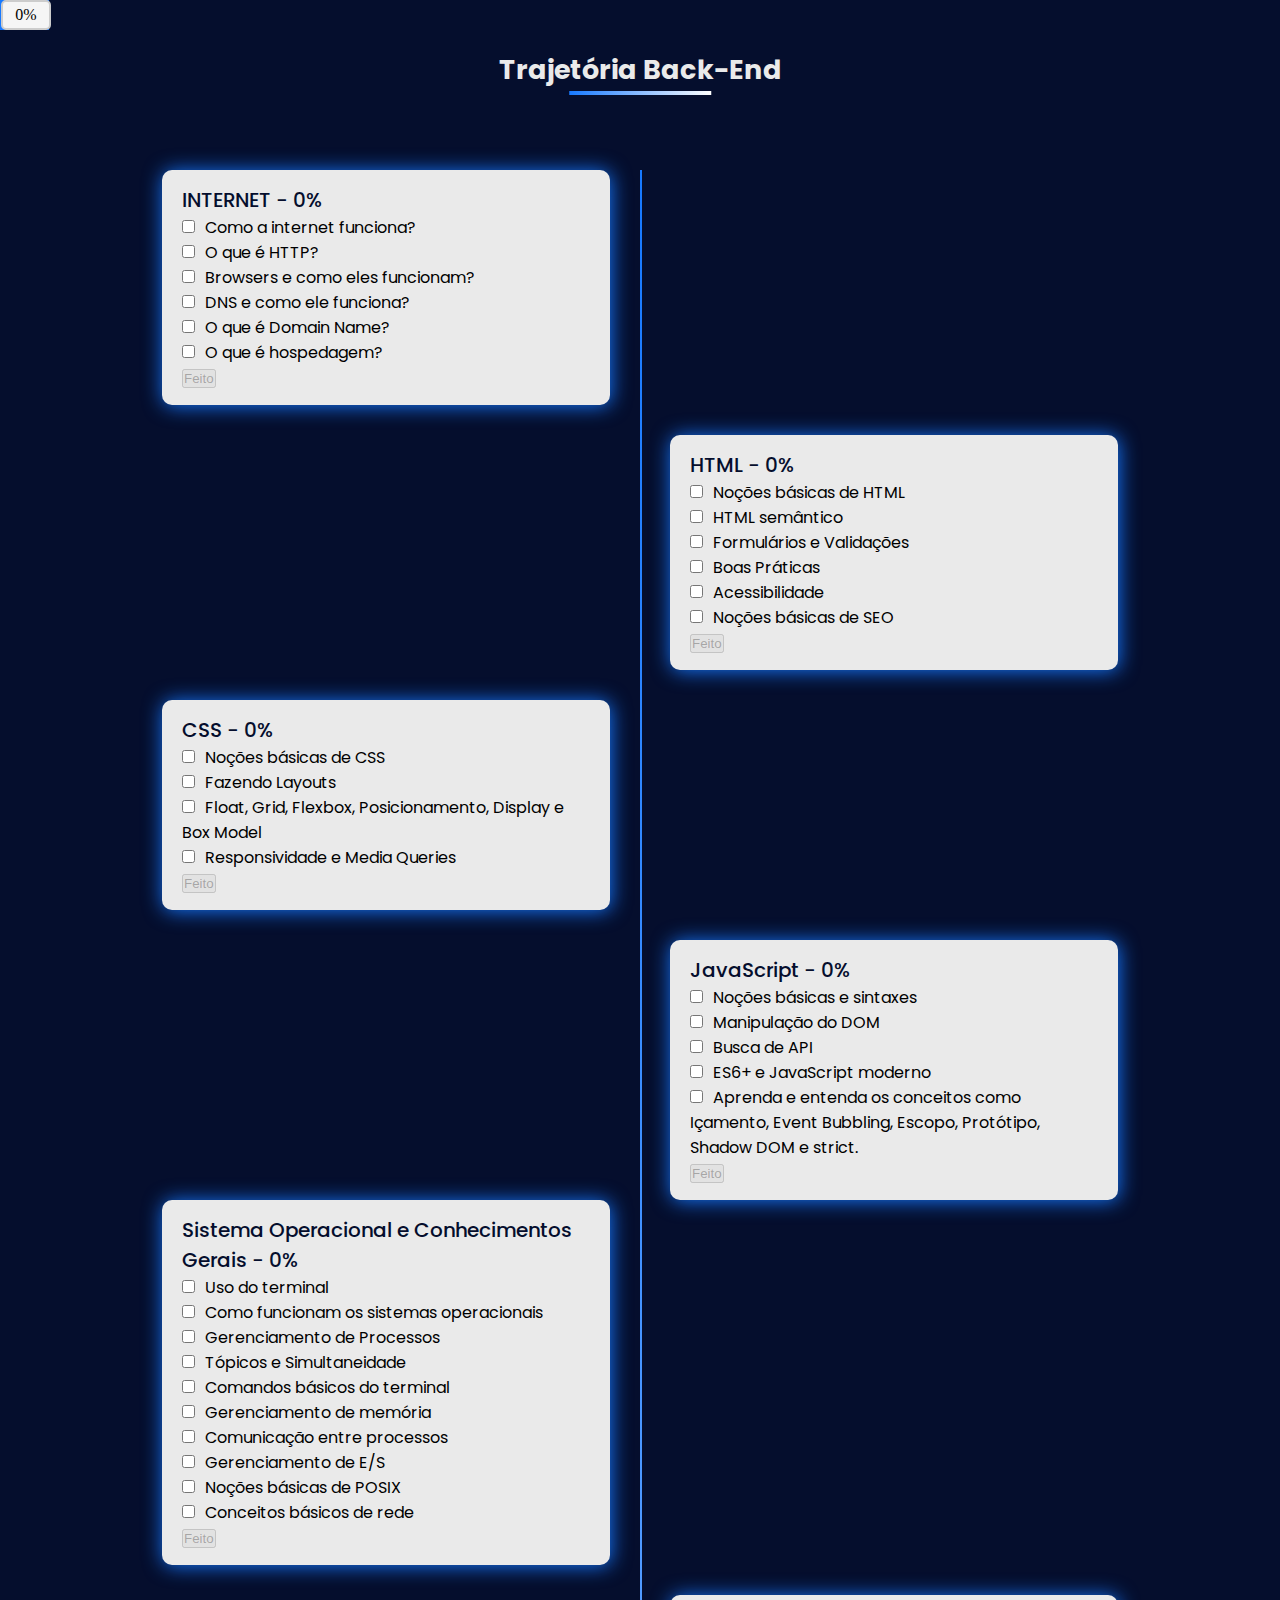
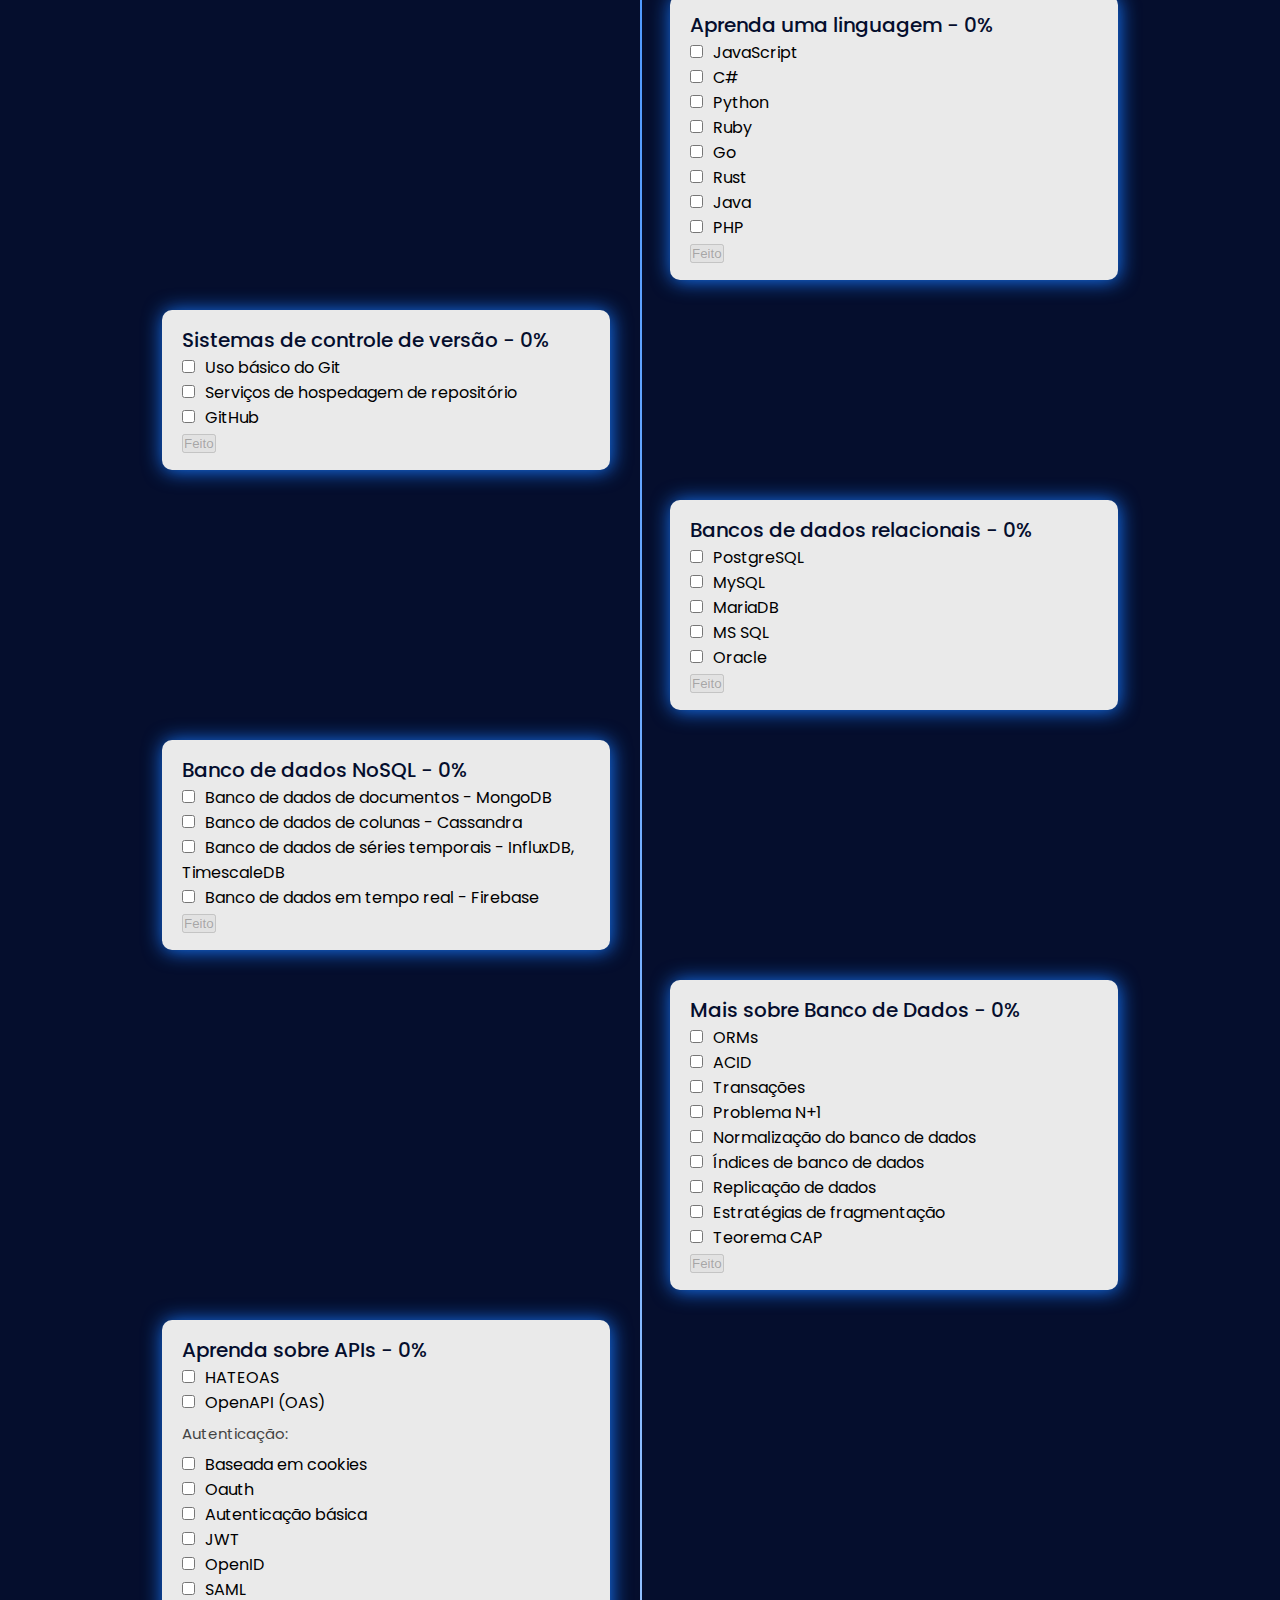
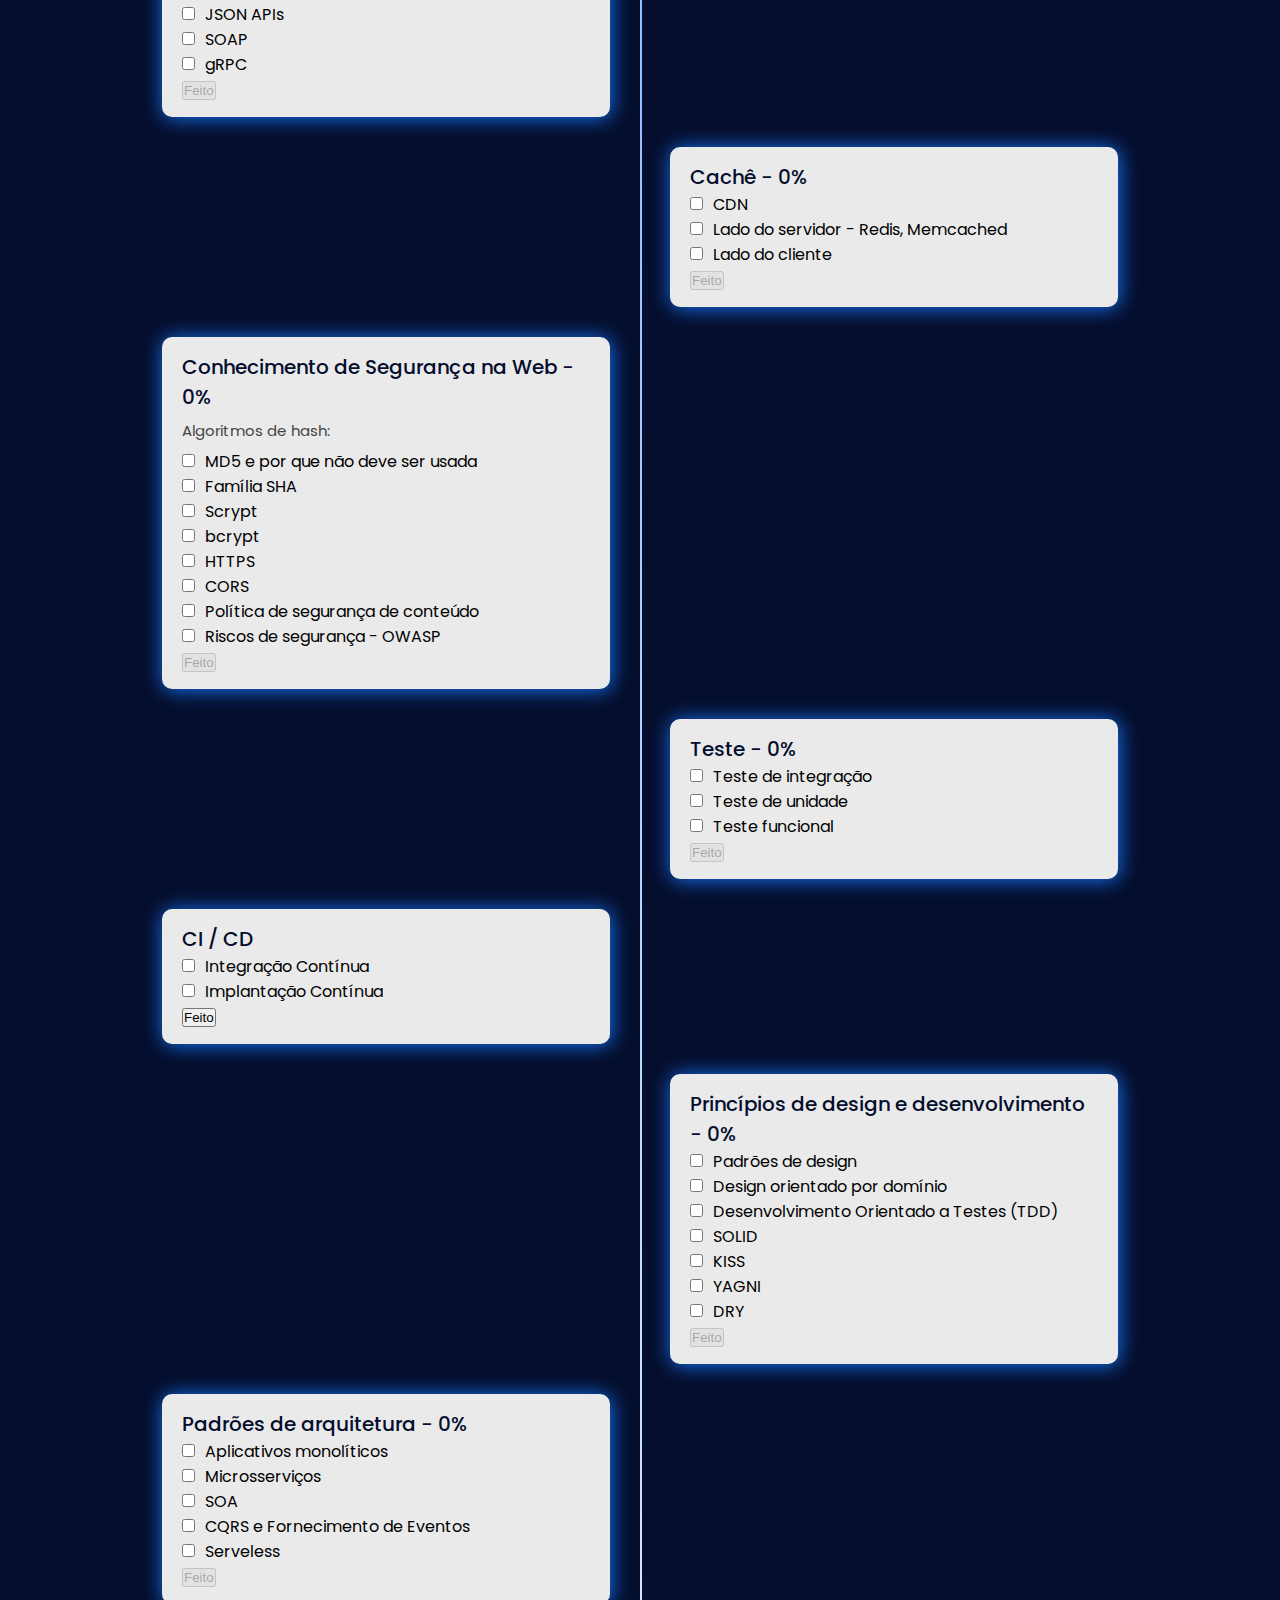
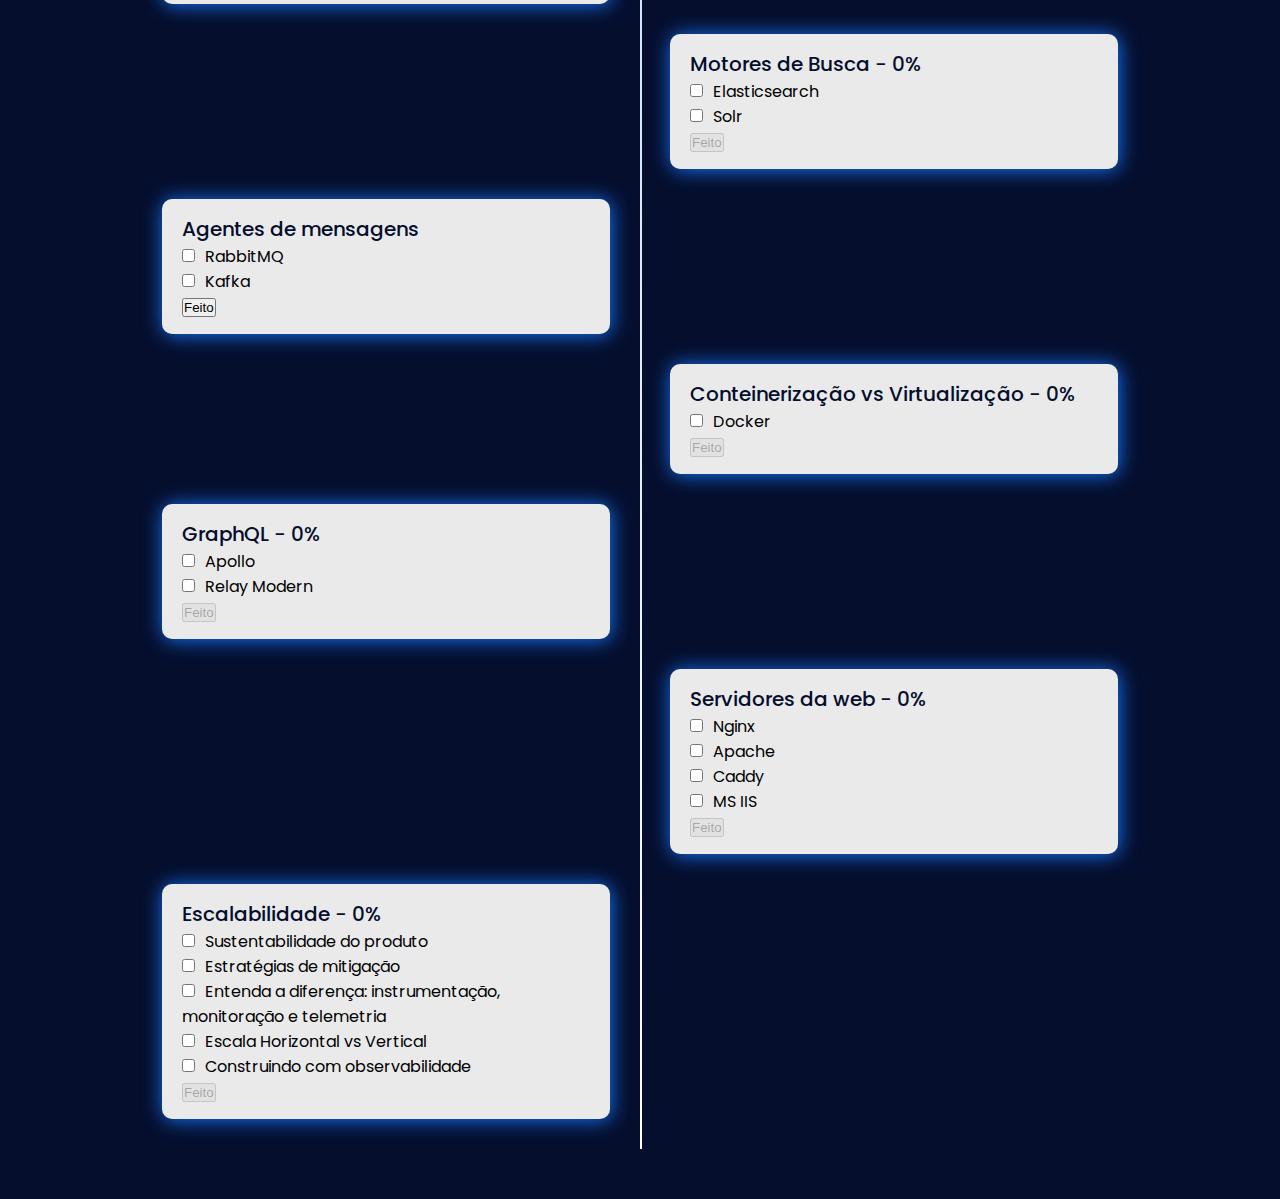
==== back.html @ 2100e8e8 "commit entrega" ====
<!DOCTYPE html>
<html lang="pt-br">

<head>
    <meta charset="UTF-8">
    <meta http-equiv="X-UA-Compatible" content="IE=edge">
    <meta name="viewport" content="width=device-width, initial-scale=1.0">
    <title>Trajetória: Back-End</title>
    <link rel="stylesheet" href="front.css">
</head>

<body>
    <div class="loading">
        <div class="loading-bar" style="max-width: 0%;">
            <span class="percent_span">0%</span>
        </div>
    </div>
    <div class="main">
        <h3 class="heading">Trajetória Back-End</h3>
        <div class="container">
            <ul>
                <li id="internet">
                    <h3 id="internetTitle" class="title">INTERNET</h3>
                    <label><input type="checkbox" name="">Como a internet funciona?</label>
                    <label><input type="checkbox" name="">O que é HTTP?</label>
                    <label><input type="checkbox" name="">Browsers e como eles funcionam?</label>
                    <label><input type="checkbox" name="">DNS e como ele funciona?</label>
                    <label><input type="checkbox" name="">O que é Domain Name?</label>
                    <label><input type="checkbox" name="">O que é hospedagem?</label>
                    <span class="cicle"></span>
                    <button id="internetButton" onclick="">Feito</button>
                </li>
                <li id="html">
                    <h3 id="htmlTitle" class="title">HTML</h3>
                    <label><input type="checkbox" name="">Noções básicas de HTML
                    </label>
                    <label><input type="checkbox" name="">HTML semântico</label>
                    <label><input type="checkbox" name="">Formulários e Validações
                    </label>
                    <label><input type="checkbox" name="">Boas Práticas</label>
                    <label><input type="checkbox" name="">Acessibilidade
                    </label>
                    <label><input type="checkbox" name="">Noções básicas de SEO
                    </label>
                    <span class="cicle"></span>
                    <button id="htmlButton" onclick="">Feito</button>
                </li>
                <li id="css">
                    <h3 id="cssTitle" class="title">CSS</h3>
                    <label><input type="checkbox" name="">Noções básicas de CSS</label>
                    <label><input type="checkbox" name="">Fazendo Layouts</label>
                    <label><input type="checkbox" name="">Float, Grid, Flexbox, Posicionamento, Display e Box
                        Model</label>
                    <label><input type="checkbox" name="">Responsividade e Media Queries</label>
                    <span class="cicle"></span>
                    <button id="cssButton" onclick="">Feito</button>
                </li>
                <li id="javascript">
                    <h3 id="javascriptTitle" class="title">JavaScript
                    </h3>
                    <label><input type="checkbox" name="">Noções básicas e sintaxes</label>
                    <label><input type="checkbox" name="">Manipulação do DOM</label>
                    <label><input type="checkbox" name="">Busca de API</label>
                    <label><input type="checkbox" name="">ES6+ e JavaScript moderno
                    </label>
                    <label><input type="checkbox" name="">Aprenda e entenda os conceitos como Içamento, Event Bubbling,
                        Escopo, Protótipo, Shadow DOM e strict.</label>
                    <span class="cicle"></span>
                    <button id="javascriptButton" onclick="">Feito</button>
                </li>
                <li id="so">
                    <h3 id="soTitle" class="title">Sistema Operacional e Conhecimentos Gerais</h3>
                    <label><input type="checkbox" name="">Uso do terminal</label>
                    <label><input type="checkbox" name="">Como funcionam os sistemas operacionais</label>
                    <label><input type="checkbox" name="">Gerenciamento de Processos</label>
                    <label><input type="checkbox" name="">Tópicos e Simultaneidade</label>
                    <label><input type="checkbox" name="">Comandos básicos do terminal</label>
                    <label><input type="checkbox" name="">Gerenciamento de memória</label>
                    <label><input type="checkbox" name="">Comunicação entre processos</label>
                    <label><input type="checkbox" name="">Gerenciamento de E/S</label>
                    <label><input type="checkbox" name="">Noções básicas de POSIX</label>
                    <label><input type="checkbox" name="">Conceitos básicos de rede</label>
                    <span class="cicle"></span>
                    <button id="soButton" onclick="">Feito</button>
                </li>
                <li id="lgn">
                    <h3 id="lgnTitle" class="title">Aprenda uma linguagem</h3>
                    <label><input type="checkbox" name="">JavaScript</label>
                    <label><input type="checkbox" name="">C#</label>
                    <label><input type="checkbox" name="">Python</label>
                    <label><input type="checkbox" name="">Ruby</label>
                    <label><input type="checkbox" name="">Go</label>
                    <label><input type="checkbox" name="">Rust</label>
                    <label><input type="checkbox" name="">Java</label>
                    <label><input type="checkbox" name="">PHP</label>
                    <span class="cicle"></span>
                    <button id="lgnButton" onclick="">Feito</button>
                </li>
                <li id="scv">
                    <h3 id="scvTitle" class="title">Sistemas de controle de versão
                    </h3>
                    <label><input type="checkbox" name="">Uso básico do Git</label>
                    <label><input type="checkbox" name="">Serviços de hospedagem de repositório</label>
                    <label><input type="checkbox" name="">GitHub</label>
                    <span class="cicle"></span>
                    <button id="scvButton" onclick="">Feito</button>
                </li>
                <li id="db">
                    <h3 id="dbTitle" class="title">Bancos de dados relacionais</h3>
                    <label><input type="checkbox" name="">PostgreSQL</label>
                    <label><input type="checkbox" name="">MySQL</label>
                    <label><input type="checkbox" name="">MariaDB</label>
                    <label><input type="checkbox" name="">MS SQL</label>
                    <label><input type="checkbox" name="">Oracle</label>
                    <span class="cicle"></span>
                    <button id="dbButton" onclick="">Feito</button>
                </li>
                <li id="dbn">
                    <h3 id="dbnTitle" class="title">Banco de dados NoSQL</h3>
                    <label><input type="checkbox" name="">Banco de dados de documentos - MongoDB</label>
                    <label><input type="checkbox" name="">Banco de dados de colunas - Cassandra</label>
                    <label><input type="checkbox" name="">Banco de dados de séries temporais - InfluxDB,
                        TimescaleDB</label>
                    <label><input type="checkbox" name="">Banco de dados em tempo real - Firebase</label>
                    <span class="cicle"></span>
                    <button id="dbnButton" onclick="">Feito</button>
                </li>
                <li id="mdb">
                    <h3 id="mdbTitle" class="title">Mais sobre Banco de Dados
                    </h3>
                    <label><input type="checkbox" name="">ORMs</label>
                    <label><input type="checkbox" name="">ACID</label>
                    <label><input type="checkbox" name="">Transações</label>
                    <label><input type="checkbox" name="">Problema N+1</label>
                    <label><input type="checkbox" name="">Normalização do banco de dados</label>
                    <label><input type="checkbox" name="">Índices de banco de dados</label>
                    <label><input type="checkbox" name="">Replicação de dados</label>
                    <label><input type="checkbox" name="">Estratégias de fragmentação</label>
                    <label><input type="checkbox" name="">Teorema CAP</label>
                    <span class="cicle"></span>
                    <button id="mdbButton" onclick="">Feito</button>
                </li>
                <li id="aapi">
                    <h3 id="aapiTitle" class="title">Aprenda sobre APIs</h3>
                    <label><input type="checkbox" name="">HATEOAS</label>
                    <label><input type="checkbox" name="">OpenAPI (OAS)</label>
                    <p>Autenticação:</p>
                    <label><input type="checkbox" name="">Baseada em cookies</label>
                    <label><input type="checkbox" name="">Oauth</label>
                    <label><input type="checkbox" name="">Autenticação básica</label>
                    <label><input type="checkbox" name="">JWT</label>
                    <label><input type="checkbox" name="">OpenID</label>
                    <label><input type="checkbox" name="">SAML</label>
                    <label><input type="checkbox" name="">JSON APIs</label>
                    <label><input type="checkbox" name="">SOAP</label>
                    <label><input type="checkbox" name="">gRPC</label>
                    <span class="cicle"></span>
                    <button id="aapiButton" onclick="">Feito</button>
                </li>
                <li id="cache">
                    <h3 id="cacheTitle" class="title">Cachê</h3>
                    <label><input type="checkbox" name="">CDN</label>
                    <label><input type="checkbox" name="">Lado do servidor - Redis, Memcached</label>
                    <label><input type="checkbox" name="">Lado do cliente</label>
                    <span class="cicle"></span>
                    <button id="cacheButton" onclick="">Feito</button>
                </li>
                <li id="csw">
                    <h3 id="cswTitle" class="title">Conhecimento de Segurança na Web</h3>
                    <p>Algoritmos de hash:</p>
                    <label><input type="checkbox" name="">MD5 e por que não deve ser usada</label>
                    <label><input type="checkbox" name="">Família SHA</label>
                    <label><input type="checkbox" name="">Scrypt</label>
                    <label><input type="checkbox" name="">bcrypt</label>
                    <label><input type="checkbox" name="">HTTPS</label>
                    <label><input type="checkbox" name="">CORS</label>
                    <label><input type="checkbox" name="">Política de segurança de conteúdo</label>
                    <label><input type="checkbox" name="">Riscos de segurança - OWASP</label>
                    <span class="cicle"></span>
                    <button id="cswButton" onclick="">Feito</button>
                </li>
                <li id="teste">
                    <h3 id="testeTitle" class="title">Teste</h3>
                    <label><input type="checkbox" name="">Teste de integração</label>
                    <label><input type="checkbox" name="">Teste de unidade</label>
                    <label><input type="checkbox" name="">Teste funcional</label>
                    <span class="cicle"></span>
                    <button id="testeButton" onclick="">Feito</button>
                </li>
                <li id="cicd">
                    <h3 id="cicdTitle" class="title">CI / CD</h3>
                    <label><input type="checkbox" name="">Integração Contínua</label>
                    <label><input type="checkbox" name="">Implantação Contínua</label>
                    <span class="cicle"></span>
                    <button id="cicdButton" onclick="">Feito</button>
                </li>
                <li id="pdd">
                    <h3 id="pddTitle" class="title">Princípios de design e desenvolvimento</h3>
                    <label><input type="checkbox" name="">Padrões de design</label>
                    <label><input type="checkbox" name="">Design orientado por domínio</label>
                    <label><input type="checkbox" name="">Desenvolvimento Orientado a Testes (TDD)</label>
                    <label><input type="checkbox" name="">SOLID</label>
                    <label><input type="checkbox" name="">KISS</label>
                    <label><input type="checkbox" name="">YAGNI</label>
                    <label><input type="checkbox" name="">DRY</label>
                    <span class="cicle"></span>
                    <button id="pddButton" onclick="">Feito</button>
                </li>
                <li id="pa">
                    <h3 id="paTitle" class="title">Padrões de arquitetura</h3>
                    <label><input type="checkbox" name="">Aplicativos monolíticos</label>
                    <label><input type="checkbox" name="">Microsserviços</label>
                    <label><input type="checkbox" name="">SOA</label>
                    <label><input type="checkbox" name="">CQRS e Fornecimento de Eventos</label>
                    <label><input type="checkbox" name="">Serveless</label>
                    <span class="cicle"></span>
                    <button id="paButton" onclick="">Feito</button>
                </li>
                <li id="mb">
                    <h3 id="mbTitle" class="title">Motores de Busca</h3>
                    <label><input type="checkbox" name="">Elasticsearch</label>
                    <label><input type="checkbox" name="">Solr</label>
                    <span class="cicle"></span>
                    <button id="mbButton" onclick="">Feito</button>
                </li>
                <li id="am">
                    <h3 id="amTitle" class="title">Agentes de mensagens</h3>
                    <label><input type="checkbox" name="">RabbitMQ</label>
                    <label><input type="checkbox" name="">Kafka</label>
                    <span class="cicle"></span>
                    <button id="amButton" onclick="">Feito</button>
                </li>
                <li id="docker">
                    <h3 id="dockerTitle" class="title">Conteinerização vs Virtualização</h3>
                    <label><input type="checkbox" name="">Docker</label>
                    <span class="cicle"></span>
                    <button id="dockerButton" onclick="">Feito</button>
                </li>
                <li id="graphql">
                    <h3 id="graphqlTitle" class="title">GraphQL</h3>
                    <label><input type="checkbox" name="">Apollo</label>
                    <label><input type="checkbox" name="">Relay Modern</label>
                    <span class="cicle"></span>
                    <button id="graphqlButton" onclick="">Feito</button>
                </li>
                <li id="sweb">
                    <h3 id="swebTitle" class="title">Servidores da web</h3>
                    <label><input type="checkbox" name="">Nginx</label>
                    <label><input type="checkbox" name="">Apache</label>
                    <label><input type="checkbox" name="">Caddy</label>
                    <label><input type="checkbox" name="">MS IIS</label>
                    <span class="cicle"></span>
                    <button id="swebButton" onclick="">Feito</button>
                </li>
                <li id="esc">
                    <h3 id="escTitle" class="title">Escalabilidade</h3>
                    <label><input type="checkbox" name="">Sustentabilidade do produto</label>
                    <label><input type="checkbox" name="">Estratégias de mitigação</label>
                    <label><input type="checkbox" name="">Entenda a diferença: instrumentação, monitoração e
                        telemetria</label>
                    <label><input type="checkbox" name="">Escala Horizontal vs Vertical</label>
                    <label><input type="checkbox" name="">Construindo com observabilidade</label>
                    <span class="cicle"></span>
                    <button id="escButton" onclick="">Feito</button>
                </li>
            </ul>
        </div>
    </div>

    <script>

        /* Array de input checkados para salvar em localhost */
        let arrayCheckeds = [];

        // Pega a barra de loading
        let loadingBar = document.querySelector('.loading .loading-bar');

        // Cria uma porcentagem
        let percent = 0;

        // Pega todos os inputs de checkbox e adiciona evento de clique */
        let checks = document.querySelectorAll('input[type=checkbox]');
        let qntChecks = checks.length;

        checks.forEach(
            (c,id)=>{
                c.addEventListener('click', toggleCheck);
                /* Marca o input para salvar no localStorage */
                c.setAttribute('data-id', id);
        });
        


        /* Total de inputs checkados */
        let qntChecked = 0;

        /* Cria um array de modais já preenchidos */
        let modalsChecked = [];

        // Evento do clique 
        function toggleCheck(e){

    
            /* Primeira sessão, pra salvar no array geral de números checkados */
            if(e.target.checked){
                /* Se o input estiver checkado, incrementa e salva no localStorage */
                arrayCheckeds.push(e.target.getAttribute('data-id'));
                //arrayCheckeds.push(e.target.getAttribute)
                qntChecked++;
            } else {
                qntChecked--;
                /* remove do array */
                arrayCheckeds = arrayCheckeds.filter((i)=>i != e.target.getAttribute('data-id'));
            }
            window.localStorage.setItem('backarrayCheckeds', JSON.stringify(arrayCheckeds));
            
            /* Segunda sessão */

            let currentId = e.target.parentElement.parentElement.getAttribute('id');
            //console.log(currentId);


            /* Salva o qntChecked no localStorage */
            window.localStorage.setItem('backqntChecked', qntChecked);

            /* Calcula a porcentagem */
            let result = (qntChecked * 100) / qntChecks;

            window.localStorage.setItem('backresult', result);

            /* Pega o inteiro do resultado da porcentagem e aplica ao width do loadingbar */
            loadingBar.style.maxWidth = `${parseInt(result)}%`;
            document.querySelector('.percent_span').innerText = `${parseInt(result)}%`;

            if(parseInt(result) == 100){
                alert("Parabéns, você atingiu o objetivo! =)");
            }
        }

           
        (function(){
            storeArrayCheckeds = JSON.parse(window.localStorage.getItem('backarrayCheckeds'));
            storeResult = window.localStorage.getItem('backresult');
            storeQntChecked = window.localStorage.getItem('backqntChecked');

            if(storeArrayCheckeds){
                arrayCheckeds = storeArrayCheckeds;

                if(arrayCheckeds){
                    arrayCheckeds.forEach((a)=>{
                        document.querySelectorAll('input[type=checkbox]')[a].checked = true;
                    });
                }
                qntChecked = storeQntChecked;
                result = window.localStorage.getItem('backresult');
                loadingBar.style.maxWidth = `${parseInt(result)}%`;
                document.querySelector('.percent_span').innerText = `${parseInt(result)}%`;
            }
        })();
        

    </script>

    <script src="back-script.js"></script>

</body>

</html>
---- front.css ----
@import url('https://fonts.googleapis.com/css?family=Poppins:200,300,400,500,600,700,800,900&display=swap');

* {
    margin: 0;
    padding: 0;
    box-sizing: border-box;
}

/* Scroll Bar */
::-webkit-scrollbar {
    width: 12px;
}

::-webkit-scrollbar-thumb {
    background: #1779ff;
    border-radius: 6px;
}

/* LOADING */
.loading {
    height: 30px;
    position: fixed;
    width: 100%;
    top: 0;
    z-index: 99;
    overflow: hidden;
    background-color: #050e2d;
}

.loading-bar {
    transition: all .3s ease-in;
    background-color: #1779ff;
    position: relative;
    height: 100%;
    min-width: 49px;
}

.loading-bar span {
    position: absolute;
    right: -2px;
    /* top: 5px; */
    width: 50px;
    text-align: center;
    border: 2px solid #ccc;
    border-radius: 5px;
    height: 100%;
    display: flex;
    justify-content: center;
    align-items: center;
    background: whitesmoke;
}

.main {
    width: 100%;
    height: auto;
    background-color: #050e2d;
    font-family: Poppins;
    padding: 50px 0;
    display: grid;
    place-items: center;
}

.main .heading {
    font-size: 27px;
    color: rgb(234 234 234);
    position: relative;
    margin-bottom: 80px;
}

.heading::after {
    position: absolute;
    content: '';
    width: 50%;
    height: 4px;
    left: 50%;
    bottom: -5px;
    background-image: linear-gradient(to right, rgb(23, 121, 255), #fff);
    transform: translateX(-50%);
}

/* Container CSS */

.container {
    width: 70%;
    height: auto;
    position: relative;
}

.container::after {
    position: absolute;
    content: '';
    width: 2px;
    height: 100%;
    background-image: linear-gradient(to bottom, rgb(23, 121, 255), #fff);
}

.container ul {
    list-style: none;
}

.container ul li {
    width: 50%;
    height: auto;
    padding: 15px 20px;
    background-color: rgb(234 234 234);
    box-shadow: 1px 1px 20px #1779ff;
    border-radius: 10px;
    margin-bottom: 30px;
}

.container ul li label {
    display: block;
}

.container ul li input {
    margin-right: 10px;
}

.container ul li:nth-child(odd) {
    float: left;
    clear: right;
    transform: translateX(-30px);
}

.container ul li:nth-child(even) {
    float: right;
    clear: left;
    transform: translateX(30px);
}

.container ul li:nth-child(4) {
    margin-bottom: 0;
}

.container .conttent {
    justify-content: center;
    align-items: center;

}

.container ul li .title {
    font-size: 20px;
    font-weight: 500;
    color: #050e2d;
}

ul li p {
    font-size: 15px;
    color: #444;
    margin: 7px 0;
    line-height: 23px;
}

@media (max-width: 768px) {

    .main {
        padding: 10px;
        margin-top: 30px;
    }

    .container {
        width: 100%;
    }

    .container ul li:nth-child(odd) {
        transform: none;
    }

    .container ul li:nth-child(even) {
        transform: none;
    }

    .container ul li {
        width: 100%;
    }

    .main .heading {
        font-size: 20px;
    }

    .container::after {
        z-index: -1;
        top: 0;
        right: 5px;
    }

}
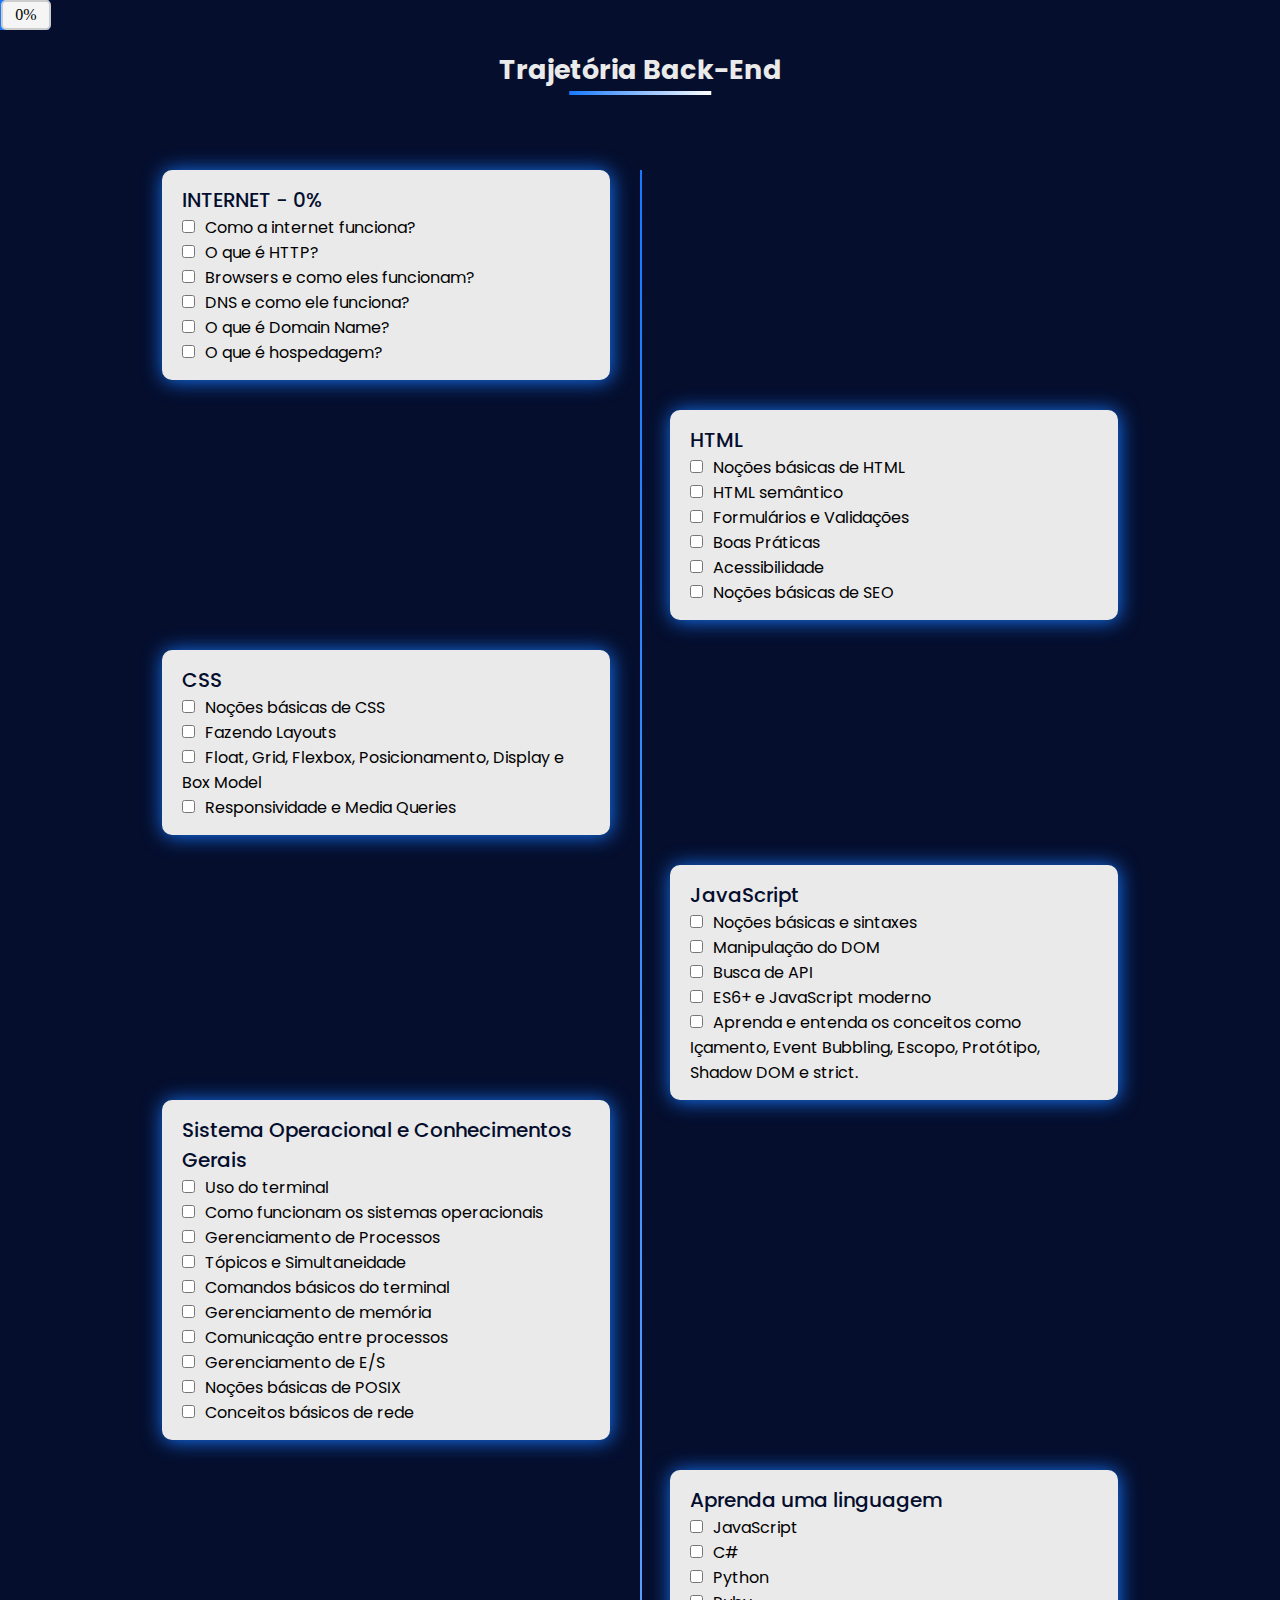
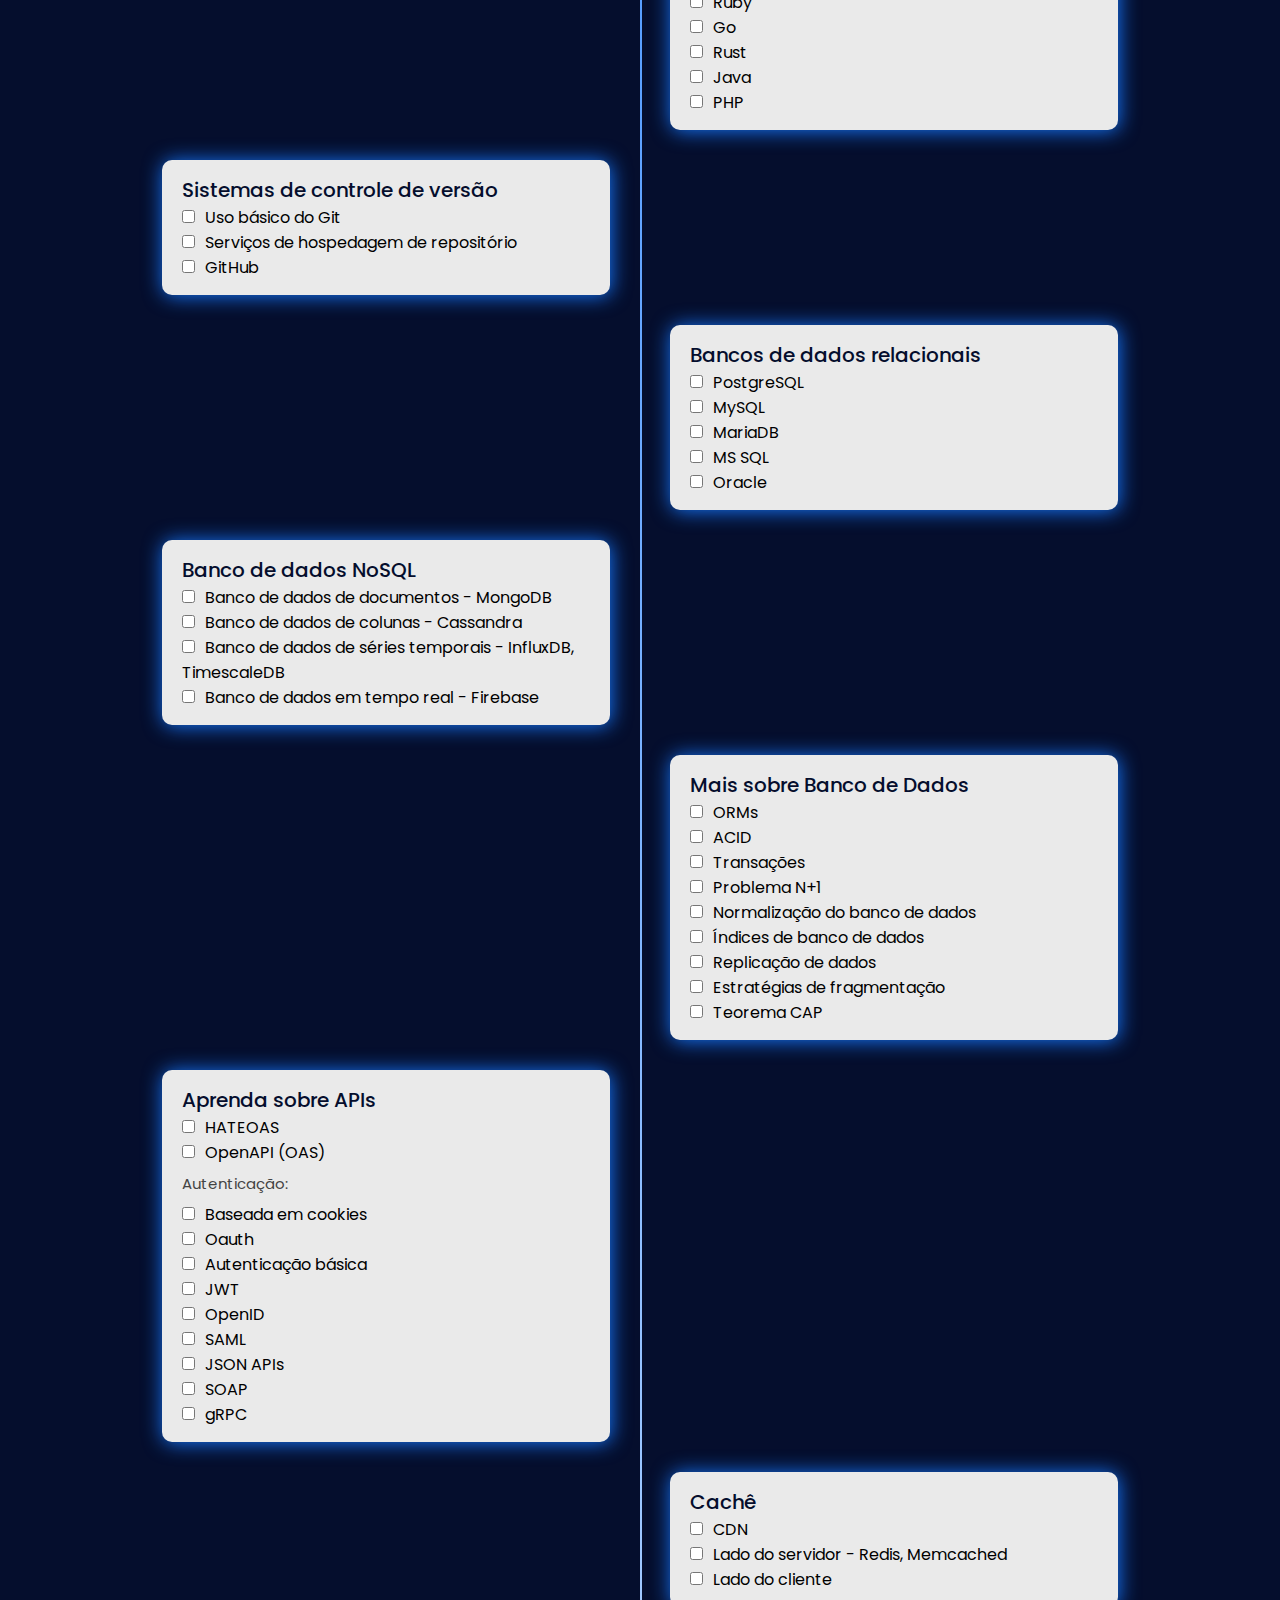
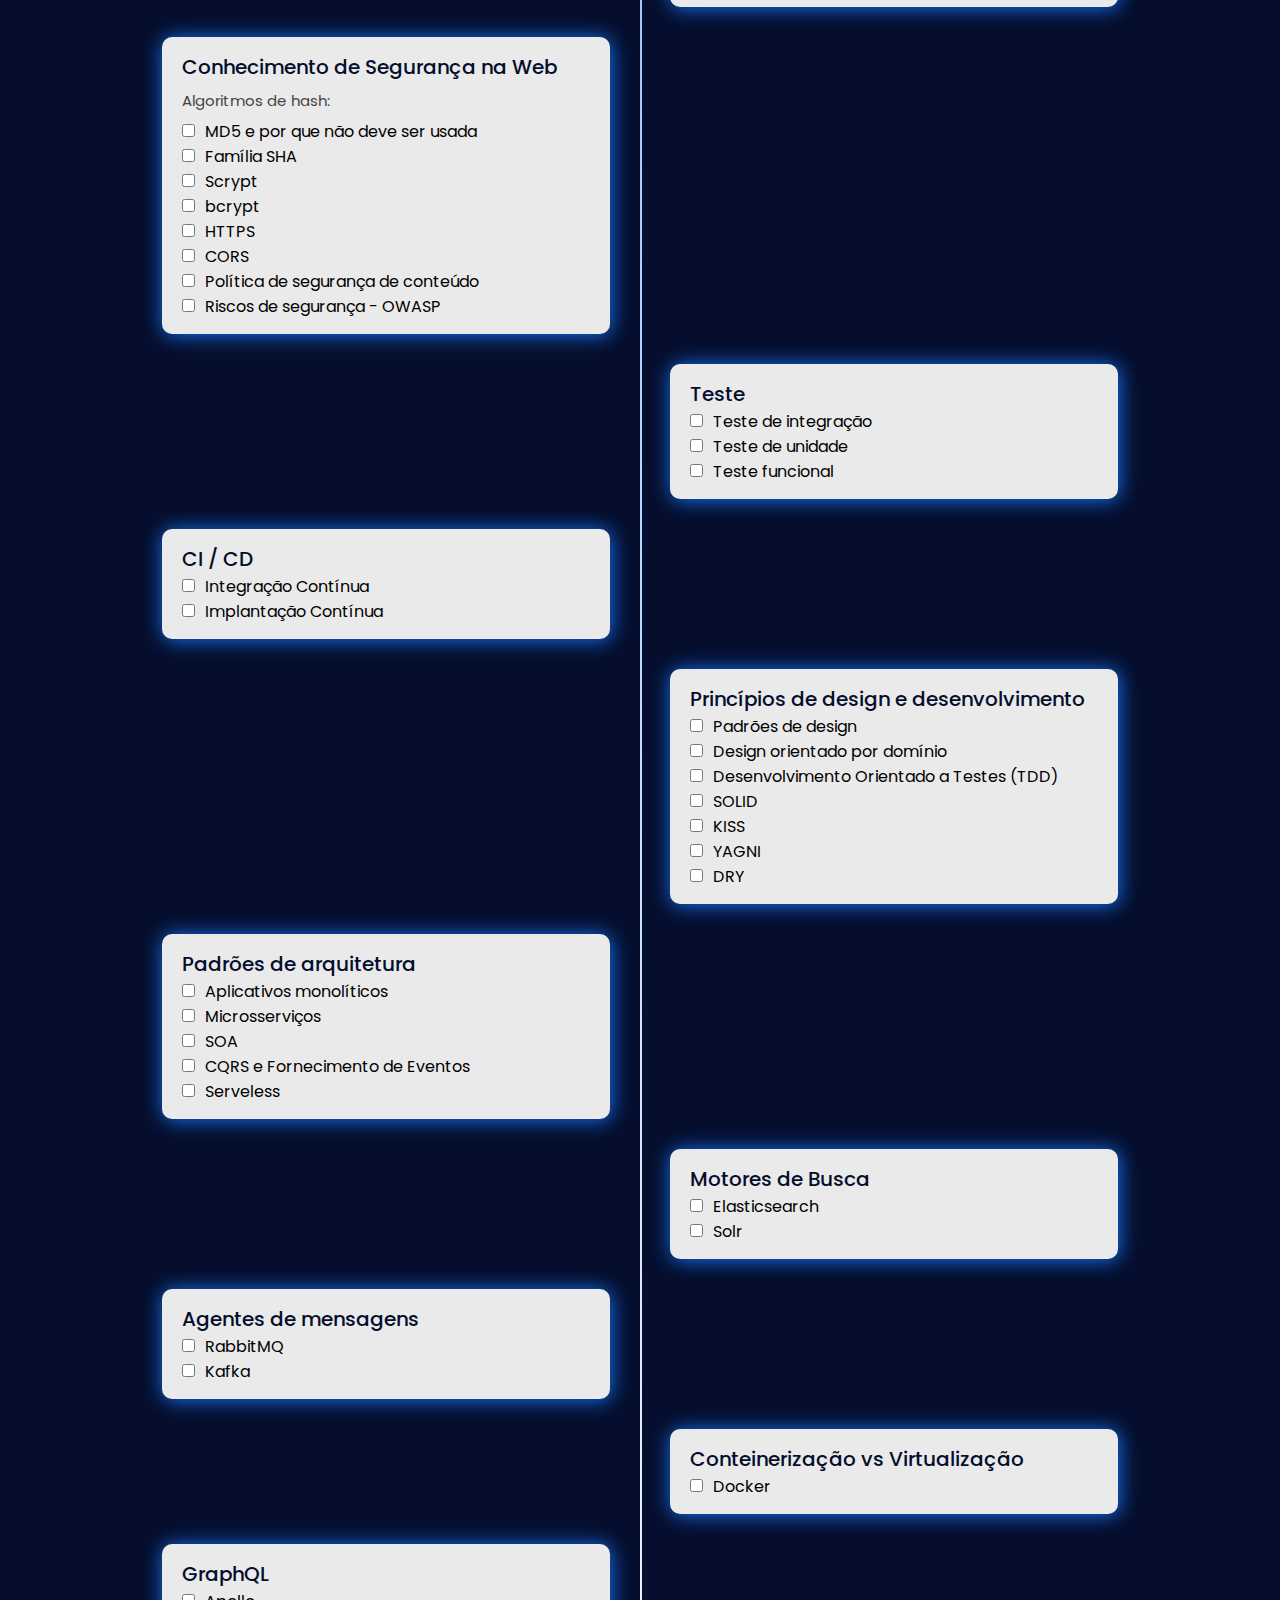
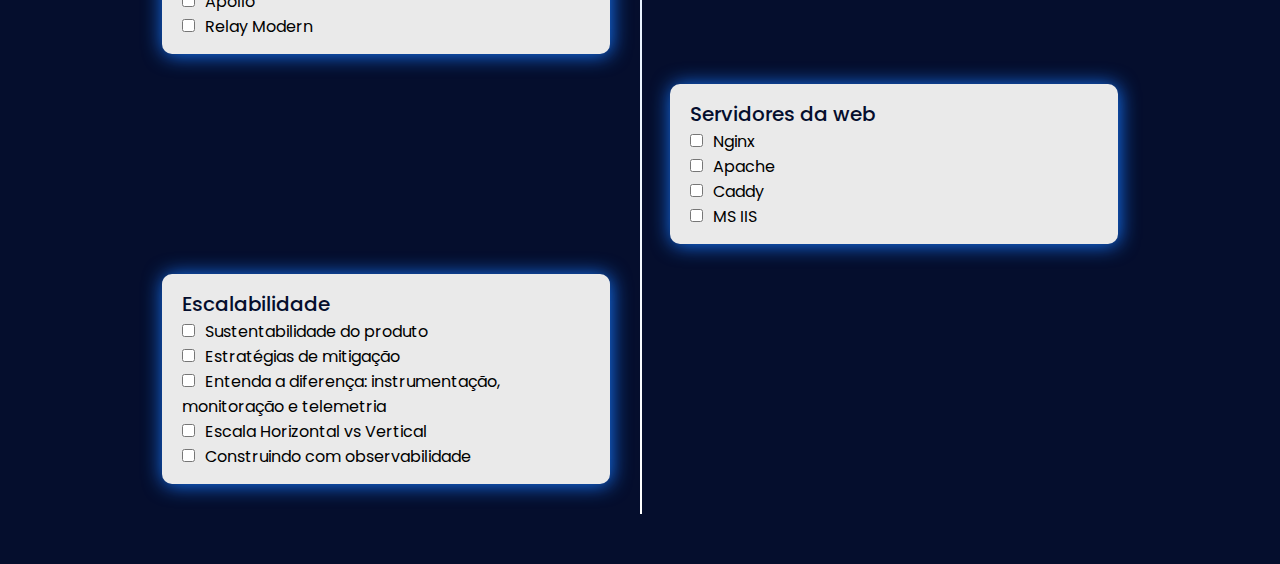
==== commit 461d6bf7: "Update back.html" ====
--- a/back.html
+++ b/back.html
@@ -28,7 +28,6 @@
                     <label><input type="checkbox" name="">O que é Domain Name?</label>
                     <label><input type="checkbox" name="">O que é hospedagem?</label>
                     <span class="cicle"></span>
-                    <button id="internetButton" onclick="">Feito</button>
                 </li>
                 <li id="html">
                     <h3 id="htmlTitle" class="title">HTML</h3>
@@ -43,7 +42,6 @@
                     <label><input type="checkbox" name="">Noções básicas de SEO
                     </label>
                     <span class="cicle"></span>
-                    <button id="htmlButton" onclick="">Feito</button>
                 </li>
                 <li id="css">
                     <h3 id="cssTitle" class="title">CSS</h3>
@@ -53,7 +51,6 @@
                         Model</label>
                     <label><input type="checkbox" name="">Responsividade e Media Queries</label>
                     <span class="cicle"></span>
-                    <button id="cssButton" onclick="">Feito</button>
                 </li>
                 <li id="javascript">
                     <h3 id="javascriptTitle" class="title">JavaScript
@@ -66,7 +63,6 @@
                     <label><input type="checkbox" name="">Aprenda e entenda os conceitos como Içamento, Event Bubbling,
                         Escopo, Protótipo, Shadow DOM e strict.</label>
                     <span class="cicle"></span>
-                    <button id="javascriptButton" onclick="">Feito</button>
                 </li>
                 <li id="so">
                     <h3 id="soTitle" class="title">Sistema Operacional e Conhecimentos Gerais</h3>
@@ -81,7 +77,6 @@
                     <label><input type="checkbox" name="">Noções básicas de POSIX</label>
                     <label><input type="checkbox" name="">Conceitos básicos de rede</label>
                     <span class="cicle"></span>
-                    <button id="soButton" onclick="">Feito</button>
                 </li>
                 <li id="lgn">
                     <h3 id="lgnTitle" class="title">Aprenda uma linguagem</h3>
@@ -94,7 +89,6 @@
                     <label><input type="checkbox" name="">Java</label>
                     <label><input type="checkbox" name="">PHP</label>
                     <span class="cicle"></span>
-                    <button id="lgnButton" onclick="">Feito</button>
                 </li>
                 <li id="scv">
                     <h3 id="scvTitle" class="title">Sistemas de controle de versão
@@ -103,7 +97,6 @@
                     <label><input type="checkbox" name="">Serviços de hospedagem de repositório</label>
                     <label><input type="checkbox" name="">GitHub</label>
                     <span class="cicle"></span>
-                    <button id="scvButton" onclick="">Feito</button>
                 </li>
                 <li id="db">
                     <h3 id="dbTitle" class="title">Bancos de dados relacionais</h3>
@@ -113,7 +106,6 @@
                     <label><input type="checkbox" name="">MS SQL</label>
                     <label><input type="checkbox" name="">Oracle</label>
                     <span class="cicle"></span>
-                    <button id="dbButton" onclick="">Feito</button>
                 </li>
                 <li id="dbn">
                     <h3 id="dbnTitle" class="title">Banco de dados NoSQL</h3>
@@ -123,7 +115,6 @@
                         TimescaleDB</label>
                     <label><input type="checkbox" name="">Banco de dados em tempo real - Firebase</label>
                     <span class="cicle"></span>
-                    <button id="dbnButton" onclick="">Feito</button>
                 </li>
                 <li id="mdb">
                     <h3 id="mdbTitle" class="title">Mais sobre Banco de Dados
@@ -138,7 +129,6 @@
                     <label><input type="checkbox" name="">Estratégias de fragmentação</label>
                     <label><input type="checkbox" name="">Teorema CAP</label>
                     <span class="cicle"></span>
-                    <button id="mdbButton" onclick="">Feito</button>
                 </li>
                 <li id="aapi">
                     <h3 id="aapiTitle" class="title">Aprenda sobre APIs</h3>
@@ -155,7 +145,6 @@
                     <label><input type="checkbox" name="">SOAP</label>
                     <label><input type="checkbox" name="">gRPC</label>
                     <span class="cicle"></span>
-                    <button id="aapiButton" onclick="">Feito</button>
                 </li>
                 <li id="cache">
                     <h3 id="cacheTitle" class="title">Cachê</h3>
@@ -163,7 +152,6 @@
                     <label><input type="checkbox" name="">Lado do servidor - Redis, Memcached</label>
                     <label><input type="checkbox" name="">Lado do cliente</label>
                     <span class="cicle"></span>
-                    <button id="cacheButton" onclick="">Feito</button>
                 </li>
                 <li id="csw">
                     <h3 id="cswTitle" class="title">Conhecimento de Segurança na Web</h3>
@@ -177,7 +165,6 @@
                     <label><input type="checkbox" name="">Política de segurança de conteúdo</label>
                     <label><input type="checkbox" name="">Riscos de segurança - OWASP</label>
                     <span class="cicle"></span>
-                    <button id="cswButton" onclick="">Feito</button>
                 </li>
                 <li id="teste">
                     <h3 id="testeTitle" class="title">Teste</h3>
@@ -185,14 +172,12 @@
                     <label><input type="checkbox" name="">Teste de unidade</label>
                     <label><input type="checkbox" name="">Teste funcional</label>
                     <span class="cicle"></span>
-                    <button id="testeButton" onclick="">Feito</button>
                 </li>
                 <li id="cicd">
                     <h3 id="cicdTitle" class="title">CI / CD</h3>
                     <label><input type="checkbox" name="">Integração Contínua</label>
                     <label><input type="checkbox" name="">Implantação Contínua</label>
                     <span class="cicle"></span>
-                    <button id="cicdButton" onclick="">Feito</button>
                 </li>
                 <li id="pdd">
                     <h3 id="pddTitle" class="title">Princípios de design e desenvolvimento</h3>
@@ -204,7 +189,6 @@
                     <label><input type="checkbox" name="">YAGNI</label>
                     <label><input type="checkbox" name="">DRY</label>
                     <span class="cicle"></span>
-                    <button id="pddButton" onclick="">Feito</button>
                 </li>
                 <li id="pa">
                     <h3 id="paTitle" class="title">Padrões de arquitetura</h3>
@@ -214,34 +198,29 @@
                     <label><input type="checkbox" name="">CQRS e Fornecimento de Eventos</label>
                     <label><input type="checkbox" name="">Serveless</label>
                     <span class="cicle"></span>
-                    <button id="paButton" onclick="">Feito</button>
                 </li>
                 <li id="mb">
                     <h3 id="mbTitle" class="title">Motores de Busca</h3>
                     <label><input type="checkbox" name="">Elasticsearch</label>
                     <label><input type="checkbox" name="">Solr</label>
                     <span class="cicle"></span>
-                    <button id="mbButton" onclick="">Feito</button>
                 </li>
                 <li id="am">
                     <h3 id="amTitle" class="title">Agentes de mensagens</h3>
                     <label><input type="checkbox" name="">RabbitMQ</label>
                     <label><input type="checkbox" name="">Kafka</label>
                     <span class="cicle"></span>
-                    <button id="amButton" onclick="">Feito</button>
                 </li>
                 <li id="docker">
                     <h3 id="dockerTitle" class="title">Conteinerização vs Virtualização</h3>
                     <label><input type="checkbox" name="">Docker</label>
                     <span class="cicle"></span>
-                    <button id="dockerButton" onclick="">Feito</button>
                 </li>
                 <li id="graphql">
                     <h3 id="graphqlTitle" class="title">GraphQL</h3>
                     <label><input type="checkbox" name="">Apollo</label>
                     <label><input type="checkbox" name="">Relay Modern</label>
                     <span class="cicle"></span>
-                    <button id="graphqlButton" onclick="">Feito</button>
                 </li>
                 <li id="sweb">
                     <h3 id="swebTitle" class="title">Servidores da web</h3>
@@ -250,7 +229,6 @@
                     <label><input type="checkbox" name="">Caddy</label>
                     <label><input type="checkbox" name="">MS IIS</label>
                     <span class="cicle"></span>
-                    <button id="swebButton" onclick="">Feito</button>
                 </li>
                 <li id="esc">
                     <h3 id="escTitle" class="title">Escalabilidade</h3>
@@ -261,7 +239,6 @@
                     <label><input type="checkbox" name="">Escala Horizontal vs Vertical</label>
                     <label><input type="checkbox" name="">Construindo com observabilidade</label>
                     <span class="cicle"></span>
-                    <button id="escButton" onclick="">Feito</button>
                 </li>
             </ul>
         </div>
@@ -365,4 +342,4 @@
 
 </body>
 
-</html>+</html>
